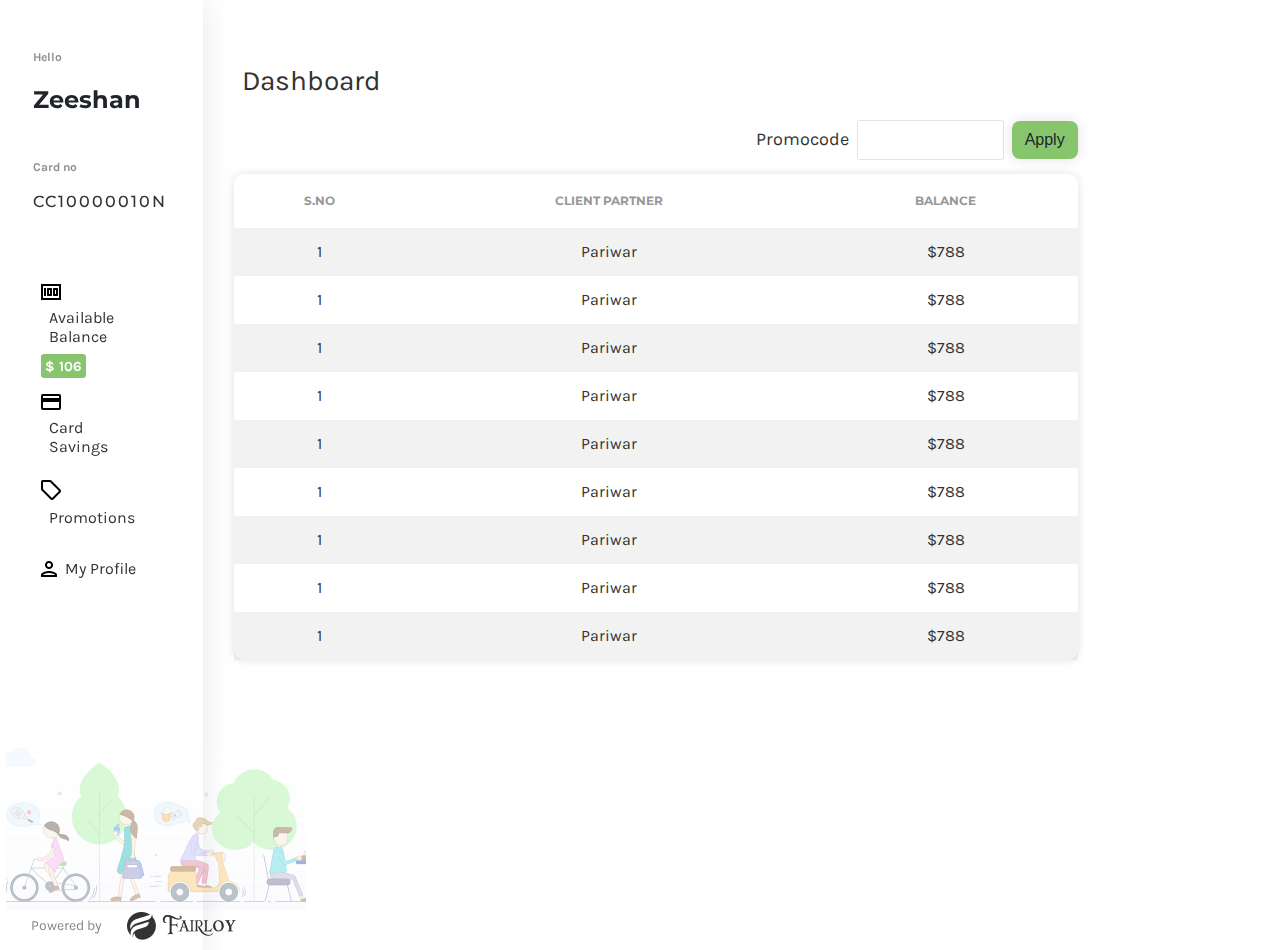
==== dashboard.html @ fc8ebaa3 "dashboard" ====
<!DOCTYPE html>
<html lang="en">

<head>
    <meta charset="UTF-8">
    <meta name="viewport" content="width=device-width, initial-scale=1.0">
    <meta http-equiv="X-UA-Compatible" content="ie=edge">
    <title>Fairloy</title>
    <!-- bootstrap style cdn link -->
    <link rel="stylesheet" href="https://stackpath.bootstrapcdn.com/bootstrap/4.3.1/css/bootstrap.min.css"
        integrity="sha384-ggOyR0iXCbMQv3Xipma34MD+dH/1fQ784/j6cY/iJTQUOhcWr7x9JvoRxT2MZw1T" crossorigin="anonymous">
    <!-- bootstrap javascript cdn links -->
    <script src="https://code.jquery.com/jquery-3.3.1.slim.min.js"
        integrity="sha384-q8i/X+965DzO0rT7abK41JStQIAqVgRVzpbzo5smXKp4YfRvH+8abtTE1Pi6jizo"
        crossorigin="anonymous"></script>
    <script src="https://cdnjs.cloudflare.com/ajax/libs/popper.js/1.14.7/umd/popper.min.js"
        integrity="sha384-UO2eT0CpHqdSJQ6hJty5KVphtPhzWj9WO1clHTMGa3JDZwrnQq4sF86dIHNDz0W1"
        crossorigin="anonymous"></script>
    <script src="https://stackpath.bootstrapcdn.com/bootstrap/4.3.1/js/bootstrap.min.js"
        integrity="sha384-JjSmVgyd0p3pXB1rRibZUAYoIIy6OrQ6VrjIEaFf/nJGzIxFDsf4x0xIM+B07jRM"
        crossorigin="anonymous"></script>
        <link rel="stylesheet" href="style.css">
</head>


<body>
    <div class="row">
        <!-- desktop menu start -->
        <div class="col-lg-2 p-5 sticky-top" id="box">
            <div class="affix">
                <div class="float-right">
                </div>
                <p class="smtxt">Hello</p>
                <p id="name">Zeeshan</p><br>
                <p class="smtxt">Card no</p>
                <p id="cd_num">CC10000010N</p><br><br>
                <div class="form-inline p-2">
                    <img src="images/wallet.png" alt="">
                    <p class="menu_item m-2">Available Balance</p>
                    <div id="bal" class="p-1">
                        <p id="bal_available"><span class="align-middle">$ 106</span></p>
                    </div>
                </div>
                <div class="form-inline p-2">
                    <img src="images/card.png" alt="">
                    <p class="menu_item m-2">Card Savings</p>
                </div>
                <div class="form-inline p-2">
                    <img src="images/promotion.png" alt="">
                    <p class="menu_item m-2">Promotions</p>
                </div>
                <div class="form-inline p-2">
                    <img src="images/profile.png" alt="">
                    <p class="menu_item m-2">My Profile</p>
                </div>
                <div class="footer-images">
                    <img src="images/image.png" alt=""><br>
                    <div class="form-inline text-center mb-2">
                        <p id="pow" class="m-2 center">Powered by</p>
                        <img src="images/fairloy.png" alt="">
                    </div>
                </div><br>
            </div>
        </div>
        <!-- desktop menu end -->
        <!-- mobile menu start -->
        <div id="mySidenav" class="sidenav">
            <a href="javascript:void(0)" class="closebtn" onclick="closeNav()">&times;</a>
            <div class="p-5">
                <div class="float-right">
                </div>
                <p class="smtxt">Hello</p>
                <p id="name">Zeeshan</p><br>
                <p class="smtxt">Card no</p>
                <p id="cd_num">CC10000010N</p><br><br>
                <div class="form-inline p-2">
                    <img src="images/wallet.png" alt="">
                    <p class="menu_item m-2">Available Balance</p>
                    <div id="bal" class="p-1">
                        <p id="bal_available"><span class="align-middle">$ 106</span></p>
                    </div>
                </div>
                <div class="form-inline p-2">
                    <img src="images/card.png" alt="">
                    <p class="menu_item m-2">Card Savings</p>
                </div>
                <div class="form-inline p-2">
                    <img src="images/promotion.png" alt="">
                    <p class="menu_item m-2">Promotions</p>
                </div>
                <div class="form-inline p-2">
                    <img src="images/profile.png" alt="">
                    <p class="menu_item m-2">My Profile</p>
                </div>
                <div class="footer-images">
                    <img src="images/image.png" alt=""><br>
                    <div class="form-inline text-center mb-2">
                        <p id="pow" class="m-2 center">Powered by</p>
                        <img src="images/fairloy.png" alt="">
                    </div>
                </div><br>
            </div>
        </div>

        <!-- mobile menu start -->

        <div class="col-lg-8 ml-3">
            <div class="mt-lg-5 form-inline">
                <span style="font-size:30px;cursor:pointer" id="hamburger" onclick="openNav()">&#9776;</span>
                <p id="dash" class="mt-3 ml-2">Dashboard</p>
            </div>
            <div class="float-lg-right form-inline mb-2">
                <p id="promo" class="mt-3 mr-2">Promocode</p>
                <input type="text" name="" id="promo_inp">
                <button id="promo_btn" class="btn ml-2">Apply</button>
            </div>
            <div>
                <table class="table table-striped tb table-borderless">
                    <thead>
                        <tr>
                            <th scope="col" class="tb_heading">S.no</th>
                            <th scope="col" class="tb_heading">Client Partner</th>
                            <th scope="col" class="tb_heading">Balance</th>
                        </tr>
                    </thead>
                    <tbody>
                        <tr>
                            <td class="tb_items">1</td>
                            <td class="tb_items">Pariwar</td>
                            <td class="tb_items">$788</td>
                        </tr>
                        <tr>
                            <td class="tb_items">1</td>
                            <td class="tb_items">Pariwar</td>
                            <td class="tb_items">$788</td>
                        </tr>
                        <tr>
                            <td class="tb_items">1</td>
                            <td class="tb_items">Pariwar</td>
                            <td class="tb_items">$788</td>
                        </tr>
                        <tr>
                            <td class="tb_items">1</td>
                            <td class="tb_items">Pariwar</td>
                            <td class="tb_items">$788</td>
                        </tr>
                        <tr>
                            <td class="tb_items">1</td>
                            <td class="tb_items">Pariwar</td>
                            <td class="tb_items">$788</td>
                        </tr>
                        <tr>
                            <td class="tb_items">1</td>
                            <td class="tb_items">Pariwar</td>
                            <td class="tb_items">$788</td>
                        </tr>
                        <tr>
                            <td class="tb_items">1</td>
                            <td class="tb_items">Pariwar</td>
                            <td class="tb_items">$788</td>
                        </tr>
                        <tr>
                            <td class="tb_items">1</td>
                            <td class="tb_items">Pariwar</td>
                            <td class="tb_items">$788</td>
                        </tr>
                        <tr>
                            <td class="tb_items">1</td>
                            <td class="tb_items">Pariwar</td>
                            <td class="tb_items">$788</td>
                        </tr>
                    </tbody>
                </table>
            </div>
        </div>
    </div>
    <script>
        function openNav() {
            document.getElementById("mySidenav").style.width = "100%";
        }

        function closeNav() {
            document.getElementById("mySidenav").style.width = "0";
        }
    </script>
</body>

</html>
---- style.css ----
@import url('https://fonts.googleapis.com/css?family=Karla|Montserrat&display=swap');

    .smtxt {
        font-size: 12px;
        font-family: 'Karla', sans-serif;
        font-style: normal;
        font-weight: bold;
        font-size: 12px;
        color: #918F90;
    }

    #box {
        background: #FFFFFF;
        box-shadow: 0px 4px 30px rgba(0, 0, 0, 0.1);
        height: 950px;
        display: block;
    }

    #name {
        font-family: 'Montserrat', sans-serif;
        font-style: normal;
        font-weight: bold;
        font-size: 24px;
    }

    #cd_num {
        font-family: 'Montserrat', sans-serif;
        font-style: normal;
        font-weight: 500;
        font-size: 16px;
        line-height: 20px;
        letter-spacing: 2px;
        color: #313233;
    }

    .menu_item {
        font-family: 'Karla', sans-serif;
        font-style: normal;
        font-weight: normal;
        font-size: 16px;
        line-height: 19px;
        color: #313233;
    }

    #bal {
        background: #87C56D;
        border-radius: 3px;
        height: 1.5rem;
    }

    #bal_available {

        font-family: 'Karla', sans-serif;
        font-style: normal;
        font-weight: bold;
        font-size: 14px;
        line-height: 16px;
        color: #FFFFFF;
    }

    .footer-images {
        margin: auto;
        display: block;
        position: absolute;
        bottom: 0;
        margin-left: -1.7rem;
    }

    #pow {
        font-family: 'Karla', sans-serif;
        font-style: normal;
        font-weight: normal;
        font-size: 14px;
        line-height: 16px;
        color: #000000;
        mix-blend-mode: normal;
        opacity: 0.5;
    }

    .center {
        display: block;
        margin-left: auto;
        margin-right: auto;
        width: 35%;
    }

    #dash {
        font-family: 'Karla', sans-serif;
        font-style: normal;
        font-weight: normal;
        font-size: 28px;
        line-height: 33px;
        color: #313233;
    }

    #promo {
        font-family: 'Karla', sans-serif;
        font-style: normal;
        font-weight: normal;
        font-size: 18px;
        line-height: 21px;
        color: #313233;
    }

    #promo_inp {
        background: #FFFFFF;
        border: 1px solid #E0E3E5;
        box-sizing: border-box;
        border-radius: 3px;
        width: 147px;
        height: 40px;
    }

    #promo_btn {
        background: #87C56D;
        box-shadow: 0px 0px 14px #E1E1E9;
        border-radius: 8px;
    }

    .tb {
        background: #FFFFFF;
        box-shadow: 0px 0px 10px #E1E1E9;
        border-radius: 10px;
    }

    .tb_heading {
        font-family: 'Montserrat', sans-serif;
        font-style: normal;
        font-weight: bold;
        font-size: 12px;
        text-transform: uppercase;
        color: #313233;
        opacity: 0.5;
        text-align: center;
        line-height: 30px;
    }

    .tb_items {

        font-family: 'Karla', sans-serif;
        font-style: normal;
        font-weight: normal;
        font-size: 16px;
        color: #313233;
        text-align: center;
    }

    .table-borderless td,
    .table-borderless th {
        border: 0;
    }

    .sidenav {
        height: 100%;
        width: 0;
        position: fixed;
        z-index: 1;
        top: 0;
        left: 0;
        background-color: #ffffff;
        overflow-x: hidden;
        transition: 0.5s;
        padding-top: 60px;
    }

    .sidenav a {
        padding: 8px 8px 8px 32px;
        text-decoration: none;
        font-size: 25px;
        color: #818181;
        display: block;
        transition: 0.3s;

    }

    .sidenav a:hover {
        color: #f1f1f1;
    }

    .sidenav .closebtn {
        position: absolute;
        top: 0;
        right: 25px;
        font-size: 36px;
        margin-left: 50px;
    }

    #hamburger{
        display: none;
    }

    @media screen and (max-height: 450px) {
        .sidenav {
            padding-top: 15px;
        }

        .sidenav a {
            font-size: 18px;
        }
    }
    
/* // Medium devices (tablets, less than 992px) */
@media (max-width: 991.98px) { 
    #box{
        display: none;
    }
    #hamburger{
        display: block;
    }
}
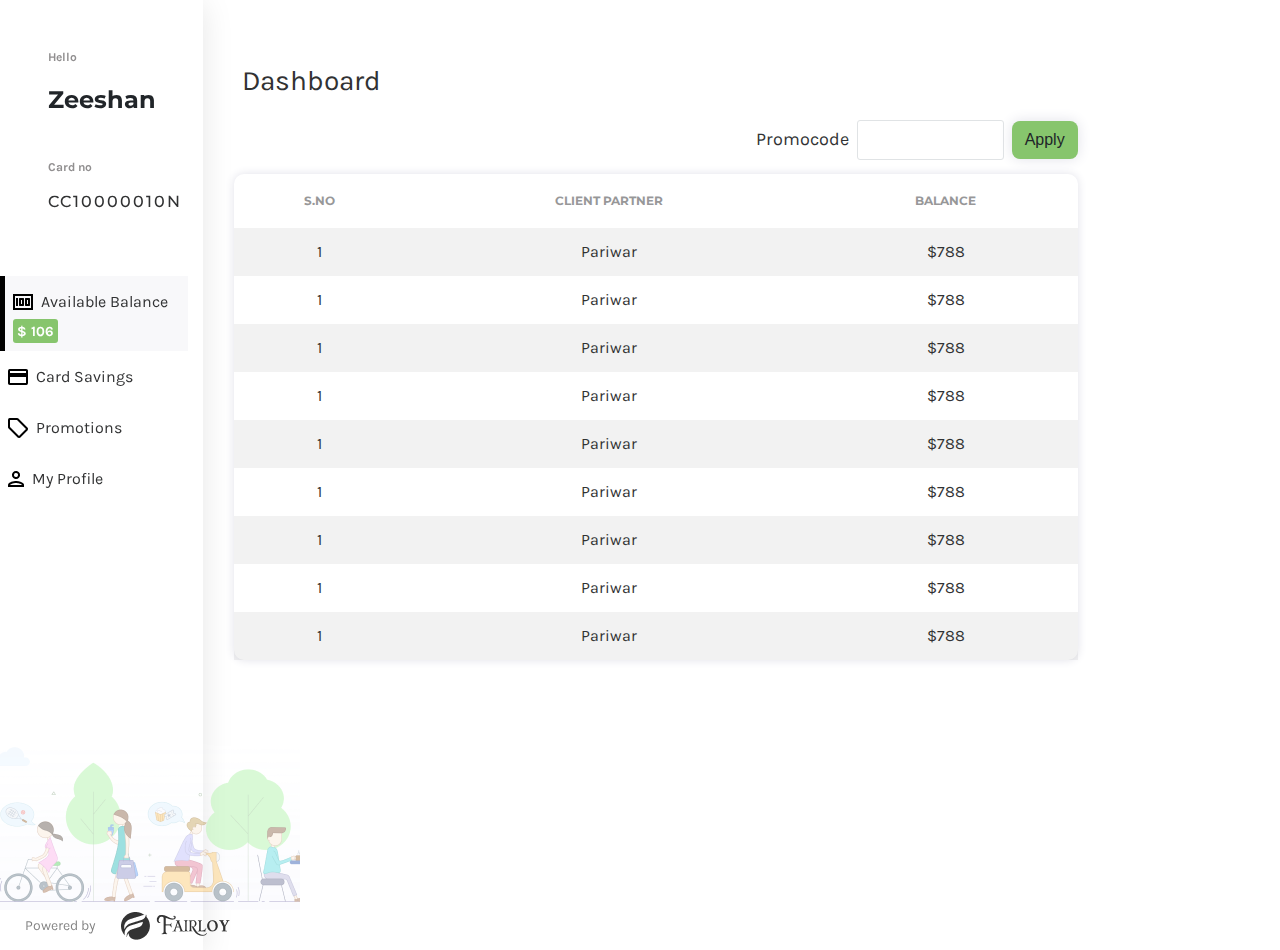
==== commit e9d3622e: "dashboard" ====
--- a/dashboard.html
+++ b/dashboard.html
@@ -19,37 +19,37 @@
     <script src="https://stackpath.bootstrapcdn.com/bootstrap/4.3.1/js/bootstrap.min.js"
         integrity="sha384-JjSmVgyd0p3pXB1rRibZUAYoIIy6OrQ6VrjIEaFf/nJGzIxFDsf4x0xIM+B07jRM"
         crossorigin="anonymous"></script>
-        <link rel="stylesheet" href="style.css">
+    <link rel="stylesheet" href="style.css">
 </head>
 
 
 <body>
     <div class="row">
         <!-- desktop menu start -->
-        <div class="col-lg-2 p-5 sticky-top" id="box">
-            <div class="affix">
+        <div class="col-lg-2 pt-5 sticky-top" id="box">
+            <div>
                 <div class="float-right">
                 </div>
-                <p class="smtxt">Hello</p>
-                <p id="name">Zeeshan</p><br>
-                <p class="smtxt">Card no</p>
-                <p id="cd_num">CC10000010N</p><br><br>
-                <div class="form-inline p-2">
+                <p class="smtxt pl-5">Hello</p>
+                <p id="name" class="pl-5">Zeeshan</p><br>
+                <p class="smtxt pl-5">Card no</p>
+                <p id="cd_num" class="pl-5">CC10000010N</p><br><br>
+                <div class="form-inline pt-2 pb-2 pl-2 act" id="av_bal" onclick="av()">
                     <img src="images/wallet.png" alt="">
                     <p class="menu_item m-2">Available Balance</p>
                     <div id="bal" class="p-1">
                         <p id="bal_available"><span class="align-middle">$ 106</span></p>
                     </div>
                 </div>
-                <div class="form-inline p-2">
+                <div class="form-inline p-2" id="card_sav" onclick="card()">
                     <img src="images/card.png" alt="">
                     <p class="menu_item m-2">Card Savings</p>
                 </div>
-                <div class="form-inline p-2">
+                <div class="form-inline p-2" id="promotion" onclick="promotion()">
                     <img src="images/promotion.png" alt="">
                     <p class="menu_item m-2">Promotions</p>
                 </div>
-                <div class="form-inline p-2">
+                <div class="form-inline p-2" id="profile" onclick="profile()">
                     <img src="images/profile.png" alt="">
                     <p class="menu_item m-2">My Profile</p>
                 </div>
@@ -66,35 +66,35 @@
         <!-- mobile menu start -->
         <div id="mySidenav" class="sidenav">
             <a href="javascript:void(0)" class="closebtn" onclick="closeNav()">&times;</a>
-            <div class="p-5">
+            <div class="mt-5">
                 <div class="float-right">
                 </div>
-                <p class="smtxt">Hello</p>
-                <p id="name">Zeeshan</p><br>
-                <p class="smtxt">Card no</p>
-                <p id="cd_num">CC10000010N</p><br><br>
-                <div class="form-inline p-2">
+                <p class="smtxt ml-5">Hello</p>
+                <p id="name" class="ml-5">Zeeshan</p><br>
+                <p class="smtxt pl-5">Card no</p>
+                <p id="cd_num" class="ml-5">CC10000010N</p><br><br>
+                <div class="form-inline p-2 ml-5 act" id="av_bal_m" onclick="av()">
                     <img src="images/wallet.png" alt="">
                     <p class="menu_item m-2">Available Balance</p>
                     <div id="bal" class="p-1">
                         <p id="bal_available"><span class="align-middle">$ 106</span></p>
                     </div>
                 </div>
-                <div class="form-inline p-2">
+                <div class="form-inline p-2 ml-5" id="card_sav_m" onclick="card()">
                     <img src="images/card.png" alt="">
                     <p class="menu_item m-2">Card Savings</p>
                 </div>
-                <div class="form-inline p-2">
+                <div class="form-inline p-2 ml-5" id="promotion_m" onclick="promotion()">
                     <img src="images/promotion.png" alt="">
                     <p class="menu_item m-2">Promotions</p>
                 </div>
-                <div class="form-inline p-2">
+                <div class="form-inline p-2 ml-5" id="profile_m" onclick="profile()">
                     <img src="images/profile.png" alt="">
                     <p class="menu_item m-2">My Profile</p>
                 </div>
-                <div class="footer-images">
+                <div class="footer-images ml-4">
                     <img src="images/image.png" alt=""><br>
-                    <div class="form-inline text-center mb-2">
+                    <div class="form-inline text-center ml- mb-2">
                         <p id="pow" class="m-2 center">Powered by</p>
                         <img src="images/fairloy.png" alt="">
                     </div>
@@ -183,6 +183,68 @@
             document.getElementById("mySidenav").style.width = "0";
         }
     </script>
+    <!-- desktop menu active script -->
+    <script>
+        var av_bal = document.getElementById("av_bal");
+        var card_sav = document.getElementById("card_sav");
+        var prom = document.getElementById("promotion");
+        var pro = document.getElementById("profile");
+        function av() {
+            av_bal.classList.add("act");
+            card_sav.classList.remove("act");
+            prom.classList.remove("act");
+            pro.classList.remove("act");
+        }
+        function card() {
+            av_bal.classList.remove("act");
+            card_sav.classList.add("act");
+            prom.classList.remove("act");
+            pro.classList.remove("act");
+        }
+        function promotion() {
+            av_bal.classList.remove("act");
+            card_sav.classList.remove("act");
+            prom.classList.add("act");
+            pro.classList.remove("act");
+        }
+        function profile() {
+            av_bal.classList.remove("act");
+            card_sav.classList.remove("act");
+            prom.classList.remove("act");
+            pro.classList.add("act");
+        }
+    </script>
+    <!-- desktop menu active script-->
+    <script>
+        var av_bal = document.getElementById("av_bal_m");
+        var card_sav = document.getElementById("card_sav_m");
+        var prom = document.getElementById("promotion_m");
+        var pro = document.getElementById("profile_m");
+        function av() {
+            av_bal.classList.add("act");
+            card_sav.classList.remove("act");
+            prom.classList.remove("act");
+            pro.classList.remove("act");
+        }
+        function card() {
+            av_bal.classList.remove("act");
+            card_sav.classList.add("act");
+            prom.classList.remove("act");
+            pro.classList.remove("act");
+        }
+        function promotion() {
+            av_bal.classList.remove("act");
+            card_sav.classList.remove("act");
+            prom.classList.add("act");
+            pro.classList.remove("act");
+        }
+        function profile() {
+            av_bal.classList.remove("act");
+            card_sav.classList.remove("act");
+            prom.classList.remove("act");
+            pro.classList.add("act");
+        }
+    </script>
 </body>
 
 </html>--- a/style.css
+++ b/style.css
@@ -63,7 +63,6 @@
         display: block;
         position: absolute;
         bottom: 0;
-        margin-left: -1.7rem;
     }
 
     #pow {
@@ -185,6 +184,12 @@
         margin-left: 50px;
     }
 
+    .act{
+        border-left: 5px solid #000000;
+        background: #F8F8FA;
+        font-weight: 700;
+    }
+
     #hamburger{
         display: none;
     }
